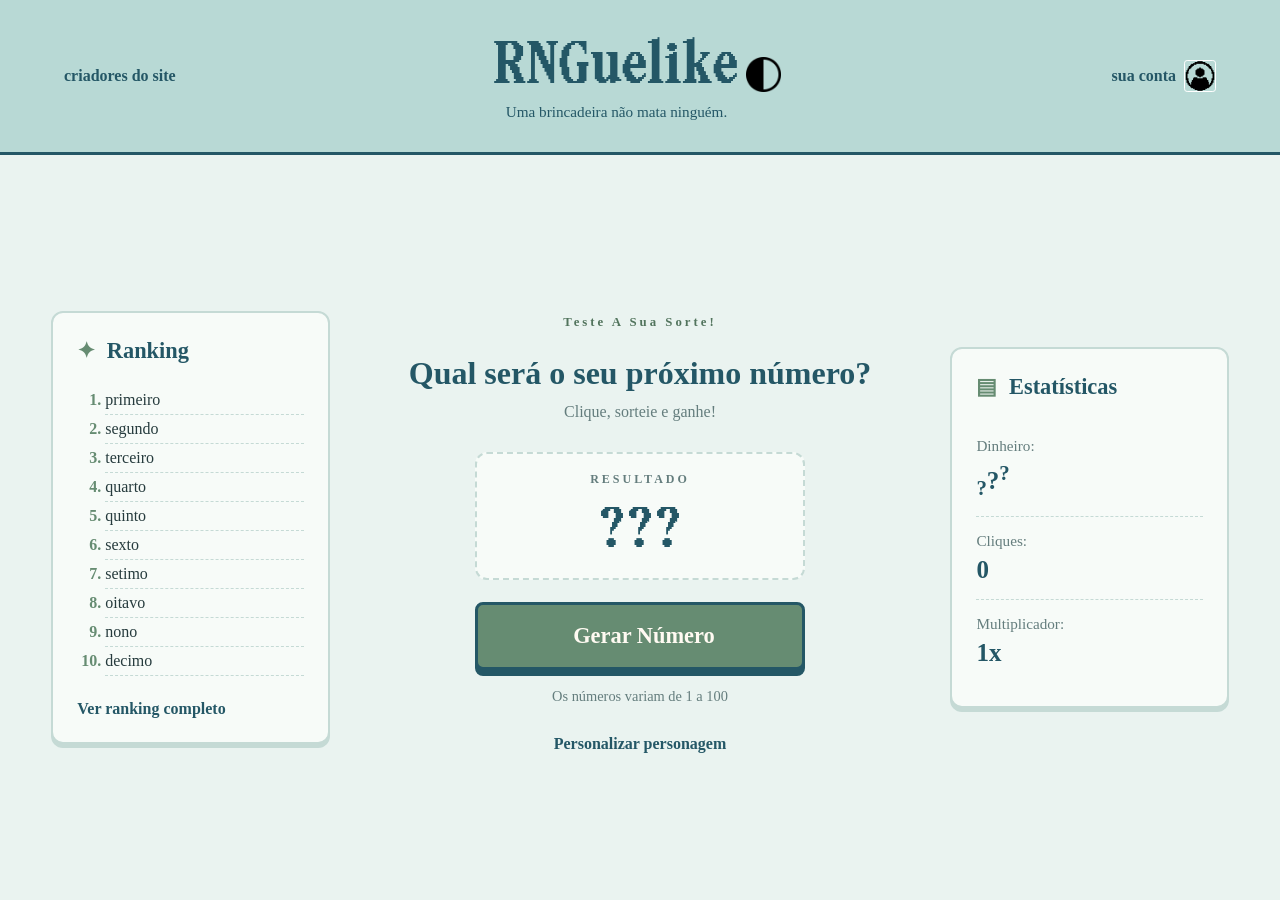
==== index.html @ 8517f71e "Reajustando o código pré-inserção dos pop-ups" ====
<!DOCTYPE html>
<html lang="pt-BR">
<head>
    <meta charset="UTF-8">
    <meta name="viewport" content="width=device-width, initial-scale=1.0">
    <title>RNGuelike</title>
    <link rel="stylesheet" href="estilos.css">
</head>
<body>
    <div class="cartasGeral esconder" id="cartasDiv">
        <div class="cartaContainer">
            <h2>Escolha uma Carta!</h2>
            <p>Você conseguiu <span class="valorAdquirido">1000</span>!!!</p>
            <div class="escolherCarta">
                <button class="carta">
                    <h3 id="tituloCartaUm">Titulo da Carta</h3>
                    <p id="descCartaUm">Descrição da Carta</p>
                </button>
                <button class="carta">
                    <h3 id="tituloCartaDois">Titulo da Carta</h3>
                    <p id="descCartaDois">Descrição da carta 2</p>
                </button>
                <button class="carta">
                    <h3 id="tituloCartaTres">Titulo da Carta</h3>
                    <p id="descCartaTres">Descrição da carta 3</p>
                </button>
            </div>
        </div>
    </div>
    <header>
        <a href="criadores.html" id="criadoresHead">criadores do site <img src="" alt=""></a>
        <div class="logo">
            <h1>RNGuelike</h1> 
            <p>Uma brincadeira não mata ninguém.</p>
        </div>

        <button id="botaoModoEscuro">
            <img src="imagens/imgModoEscuro.png" alt="Botao para ativar o Modo escuro ">
        </button>
        
        <a href="conta.html" id="conta">
            <span id="nomeContaHeader">sua conta</span>
            <img id="fotoContaHeader" src="imagens/icone-perfil.png" alt="Foto de perfil">
        </a>
    </header>

    <main>

        <aside id="rankingPagInicial">
            <h2><span class="emojiTitulo">✦</span> Ranking</h2>
            <ol>
                <li>primeiro</li>
                <li>segundo</li>
                <li>terceiro</li>
                <li>quarto</li>
                <li>quinto</li>
                <li>sexto</li>
                <li>setimo</li>
                <li>oitavo</li>
                <li>nono</li>
                <li>decimo</li>
            </ol>

            <a href="ranking.html" id="link">Ver ranking completo</a>
        </aside>

        <section class="areaJogo">
            <p class="placeholder">Teste A Sua Sorte!</p>

            <h2>Qual será o seu próximo número?</h2>
            <p class="descricao">Clique, sorteie e ganhe!</p>

            <div class="resultado">
                <span class="rotulo-resultado">RESULTADO</span>
                <p id="Resultado">???</p>
            </div>

            <button id="botaoGerarNum"><span class="emojiBotao"></span> Gerar Número</button>

            <p class="dica">Os números variam de 1 a 100</p>

            <a href="personalizacao.html" id="personalizarPersonagem">Personalizar personagem</a>
        </section>

        <aside class="tabelaEstatisticas">
            <h2> <span class="emojiTitulo">▤</span> Estatísticas</h2>

            <div class="estatistica">
                <span>Dinheiro:</span>
                <strong id="dinheiroAtual"><sub>?</sub>?<sup>?</sup></strong>
            </div>
            <div class="estatistica">
                <span>Cliques:</span>
                <strong id="totalGerNum">0</strong>
            </div>
            <div class="estatistica">
                <span>Multiplicador:</span>
                <strong><span id="totalMultiplicador">1</span>x</strong>
            </div>
        </aside>


    </main>

    <script type="module" src="scriptIndex.js"></script>
</body>
</html>
---- estilos.css ----
@font-face {
    font-family: 'fonteTitulo';
    src: url('fontes/pixelta/Pixelta.ttf') format('truetype');
    font-weight: normal;
    font-style: normal;
}

@media (max-width: 900px) {
    main {
        grid-template-columns: minmax(0, 1fr) minmax(0, 1fr);
        gap: 22px;
    }

    .areaJogo {
        grid-column: 1 / -1;
        grid-row: 1;
        padding: 24px 0 36px;
    }

    #rankingPagInicial,
    #tabelaEstatisticas {
        align-self: stretch;
    }
}

@media (max-width: 560px) {
    header {
        min-height: 145px;
        padding: 24px 16px 55px;
    }

    .logo h1 {
        font-size: 2.8rem;
    }

    #conta {
        top: auto;
        bottom: 16px;
        right: 20px;
        transform: none;
        font-size: 0.9rem;
    }
    #criadoresHead {
        top: auto;
        bottom: 16px;
        left: 20px;
        transform: none;
        font-size: 0.9rem;
    }
    main {
        width: 90%;
        padding: 28px 0;
        grid-template-columns: minmax(0, 1fr);
    }

    .areaJogo {
        grid-column: auto;
        grid-row: auto;
        padding: 12px 0 20px;
    }

    aside {
        padding: 20px;
    }

    #rankingPagInicial ol {
        columns: 2;
        column-gap: 30px;
    }

    #rankingPagInicial li {
        break-inside: avoid;
    }
}

@media (prefers-reduced-motion: reduce) {
    #botaoGerarNum {
        transition: none;
    }
}

:root {
    --fundo: #EAF3F0;
    --azul-leve: #B8D9D5;
    --azul-oceano: #245766;
    --azul-profundo: #173B46;
    --verde: #668C72;
    --verde-hover: #52745D;
    --painel: #F7FBF8;
    --borda: #C5DAD5;
    --texto: #263B3D;
    --texto-suave: #647D7D;
}

[data-tema="escuro"] {
    /* Modo abissal */
    --fundo: #102A35;
    --azul-leve: #193B48;
    --azul-oceano: #367487;
    --azul-profundo: #0B2029;
    --verde: #719B82;
    --verde-hover: #587D69;
    --painel: #193B48;
    --borda: #315461;
    --texto: #E2EFEC;
    --texto-suave: #A8C0C0;
}

* {
    box-sizing: border-box;
}

body{
    display: flex;
    flex-direction: column;
    margin: 0;
    min-height: 100vh;
    background-color: var(--fundo);
    color: var(--texto);
    font-family: Georgia, 'Times New Roman', serif;
}

main {
    width: min(1400px, 92%);
    margin: 0 auto;
    padding: 48px 0;
    flex: 1;
    display: grid;
    grid-template-columns: minmax(210px, 0.85fr)
                           minmax(320px, 1.7fr)
                           minmax(210px, 0.85fr);
    align-items: center;
    gap: 32px;
}

aside{
    padding: 24px;
    background-color: var(--painel);
    border: 2px solid var(--borda);
    border-radius: 12px;
    box-shadow: 0 4px 0 var(--borda);
}

aside h2 {
    margin: 0 0 22px;
    color: var(--azul-oceano);
    font-size: 1.4rem;
}

#rankingPagInicial ol{
    padding-left: 28px;
    margin-bottom: 24px;
}

#rankingPagInicial li {
    padding: 5px 0;
    border-bottom: 1px dashed var(--borda);
}

#rankingPagInicial li::marker {
    color: var(--verde);
    font-weight: bold;
}

header h1{
    text-align: center;
    font-size: 70px;
    font-family: fonteTitulo;
    letter-spacing: 3px;
    line-height: 1;
    font-weight: normal;
    display: inline-block;
    justify-items: center;
}

header{
    min-height: 155px;
    padding: 24px 5%;
    display: flex;
    align-items: center;
    justify-content: center;
    position: relative;
    background-color: var(--azul-leve);
    border-bottom: 3px solid var(--azul-oceano);
}

#link,
#personalizarPersonagem {
    color: var(--azul-oceano);
    font-weight: bold;
    text-decoration: none;
}

.logo{
    text-align: center;
}

#conta {
    display: flex;
    align-items: center;
    gap: 8px;
}

#fotoContaHeader {
    width: 32px;
    height: 32px;
    border-radius: 10%;
    object-fit: cover;
    border: 1px solid white;
}

.logo h1 {
    margin: 0;
    font-family: 'fonteTitulo', Georgia, serif;
    font-size: clamp(2.8rem, 5vw, 4.5rem);
    font-weight: normal;
    letter-spacing: 2px;
    color: var(--azul-oceano);
}

.logo h2 {
    margin: 0;
    font-family: 'fonteTitulo', Georgia, serif;
    font-size: clamp(35px, 5vw, 65px);
    font-weight: lighter;
    letter-spacing: 1.5px;
    word-spacing: 7px;
    color: var(--azul-oceano);
}

.logo p {
    margin: 8px 0 0;
    color: var(--azul-oceano);
    font-size: 0.95rem;
}


#conta {
    position: absolute;
    right: 5%;
    top: 50%;
    transform: translateY(-50%);
    color: var(--azul-oceano);
    text-decoration: none;
    font-weight: bold;
}

#criadoresHead {
    position: absolute;
    left: 5%;
    top: 50%;
    transform: translateY(-50%);
    color: var(--azul-oceano);
    text-decoration: none;
    font-weight: bold;
}

.emojiTitulo{
    color: var(--verde);
    margin-right: 6px;
}

.tabelaEstatisticas {
    align-self: center;
}

.estatistica {
    display: flex;
    flex-direction: column;
    gap: 6px;
    padding: 15px 0;
    border-bottom: 1px dashed var(--borda);
}

.estatistica:last-child { /* último elemento do estatistica :P */
    border-bottom: none;
}

.estatistica > span { /* o '>' serve pra pegar só o span diretamente após o div */
    color: var(--texto-suave);
    font-size: 0.95rem;
}

.estatistica strong {
    color: var(--azul-oceano);
    font-size:25px;
    overflow-wrap: anywhere;
}

.areaJogo {
    min-width: 0;
    text-align: center;
    display: flex;
    flex-direction: column;
    align-items: center;
}

.placeholder {
    color: var(--verde-hover);
    font-size: 0.8rem;
    font-weight: bold;
    letter-spacing: 3px;
}

.areaJogo h2 {
    margin: 12px 0 8px;
    color: var(--azul-oceano);
    font-size: clamp(1.5rem, 2.5vw, 2.1rem);
}

.descricao {
    margin: 0 0 28px;
    color: var(--texto-suave);
    line-height: 1.5;
}

.resultado {
    width: min(100%, 330px);
    min-height: 125px;
    margin-bottom: 22px;
    padding: 18px;

    display: flex;
    flex-direction: column;
    justify-content: center;
    align-items: center;

    background-color: var(--painel);
    border: 2px dashed var(--borda);
    border-radius: 12px;
}

.rotulo-resultado {
    color: var(--texto-suave);
    font-size: 0.75rem;
    font-weight: bold;
    letter-spacing: 3px;
}

#Resultado {
    margin: 8px 0 0;
    color: var(--azul-oceano);
    font-family: 'fonteTitulo', Georgia, serif;
    font-size: clamp(2.5rem, 5vw, 3.8rem);
    overflow-wrap: anywhere;
}


#botaoGerarNum {
    width: min(100%, 330px);
    padding: 18px 22px;

    border: 3px solid var(--azul-oceano);
    border-radius: 8px;
    background-color: var(--verde);
    box-shadow: 0 6px 0 var(--azul-oceano);

    color: #fffaf2;
    font-family: inherit;
    font-size: 1.4rem;
    font-weight: bold;

    cursor: pointer;
    transition: transform 100ms ease,
                box-shadow 100ms ease,
                background-color 150ms ease;
}

#botaoGerarNum:hover {
    background-color: var(--verde-hover);
}

#botaoGerarNum:active {
    transform: translateY(5px);
    box-shadow: 0 1px 0 var(--azul-oceano);
}

#botaoGerarNum:focus-visible {
    outline: 3px solid var(--azul-oceano);
    outline-offset: 5px;
}

.emojiBotao {
    margin-right: 8px;
}

.dica {
    margin: 18px 0;
    color: var(--texto-suave);
    font-size: 0.9rem;
}

#personalizarPersonagem {
    margin-top: 12px;
}



/* página da conta */

#paginaConta {
    width: min(1000px, 92%); 
    margin: 40px auto;
    display: flex;
    flex-direction: column;
    gap: 25px;
    flex: 1;
}

#informacoesConta {
    display: flex;
    align-items: center;
    gap: 25px;
    padding: 30px;
    background-color: var(--painel);
    border: 3px solid var(--azul-oceano);
    border-radius: 12px;
    box-shadow: 0 4px 0 rgba(0, 0, 0, 0.1);
    width: 100%; 
    box-sizing: border-box;
}
#pfp {
    width: 140px;
    height: 140px;
    object-fit: cover;
    border: 3px solid var(--azul-oceano);
    border-radius: 8px;
    flex-shrink: 0;
}

#textos {
    display: flex;
    flex-direction: column;
    gap: 12px; 
    flex: 1;
}

.linha-info {
    display: flex;
    align-items: baseline;
    gap: 15px;
    padding: 12px 16px;
    background-color: var(--fundo);
    border: 2px solid var(--borda);
    border-radius: 6px;
    width: 100%;
    box-sizing: border-box;
}

.linha-info .rotulo {
    font-size: 0.85rem;
    font-weight: bold;
    color: var(--texto-suave);
    text-transform: uppercase;
    letter-spacing: 1px;
    min-width: 90px;
}

#textos h1,
#textos h2,
#textos p,
#textos span:not(.rotulo) {
    margin: 0;
    padding: 0;
}

#textos h2 {
    font-size: 1.1rem;
    font-weight: bold;
    color: var(--azul-oceano);
}

#textos span:not(.rotulo) {
    font-size: 1.1rem;
    color: var(--texto);
    font-weight: normal;
}

#estatisticasConta {
    padding: 30px;
    background-color: var(--painel);
    border: 3px solid var(--azul-oceano);
    border-radius: 12px;
    box-shadow: 0 4px 0 rgba(0, 0, 0, 0.1);
    width: 100%;
    box-sizing: border-box;
}

#estatisticasConta h2 {
    margin-top: 0;
    color: var(--azul-oceano);
    font-size: 1.5rem;
}

#voltar {
    position: absolute;
    left: 5%;
    top: 50%;
    transform: translateY(-50%);
    font-family: inherit;
    font-size: 1rem;
    font-weight: bold;
    color: var(--azul-oceano);
    text-decoration: none;
}

#botaoModoEscuro {
    background: transparent;
    border: none;
    cursor: pointer;
}

#botaoModoEscuro img {
    width: 35px;
    height: 35px;
}

.campo-input {
    width: 100%;
    padding: 6px 10px;
    font-family: inherit;
    font-size: 1rem;
    border: 2px solid var(--azul-oceano);
    border-radius: 4px;
    background-color: var(--fundo);
    color: var(--texto);
}

textarea.campo-input {
    resize: vertical;
    min-height: 50px;
}

.container-foto {
    display: flex;
    flex-direction: column;
    align-items: center;
    gap: 10px;
    flex-shrink: 0;
}

.btn-acao {
    padding: 8px 16px;
    background-color: var(--azul-oceano);
    color: #fff;
    border: none;
    border-radius: 6px;
    font-family: inherit;
    font-weight: bold;
    cursor: pointer;
    transition: background-color 0.2s;
}

.btn-acao:hover {
    opacity: 0.9;
}
.cartasGeral{
    position: fixed;
    inset: 0;
    background-color: rgba(11, 32, 41, 0.65);
    display: flex;
    justify-content: center;
    align-items: center;
    z-index: 9999;
    backdrop-filter: blur(4px);
}

.esconder {
   display: none !important; 
}

.cartaContainer {
    background-color: var(--painel);
    border: 3px solid var(--azul-oceano);
    border-radius: 16px;
    padding: 32px;
    text-align: center;
    max-width: 650px;
    width: 90%;
    box-shadow: 0 10px 30px var(--azul-profundo);
}

.cartaContainer h2{
    margin-top: 0;
    color: var(--texto);
    font-family: 'fonteTitulo';
    font-size: clamp(2rem, 4vw, 3rem);
    font-weight: lighter;
}

.escolherCarta{
    display: flex;
    gap: 16px;
    justify-content: center;
    margin-top: 24px;
    flex-wrap: wrap;
}

.carta{
    flex: 1;
    min-width: 160px;
    min-height: 140px;
    background-color: var(--fundo);
    border: 2px solid var(--borda);
    border-radius: 12px;
    padding: 20px 12px;
    cursor: pointer;
    color: var(--texto);
    font-family: inherit;
    transition: transform 200ms ease, box-shadow 170ms ease, border-color 150ms ease;
}

.carta:hover {
    transform: translateY(-5px);
    border-color: var(--azul-oceano);
    box-shadow: 0 6px 12px rgba(0, 0, 0, 0.15);
}

.carta :active{
    transform: translateY(-2px);
}

.carta h3{
    color: var(--azul-profundo);
    margin: 8px 0 4px;
    font-size: 1.1rem;
}

.carta p{
    color: var(--texto-suave);
    font-size: 0.85rem;
}

/* pagina criadores */

#criadoresMain {
    max-width: 800px;
    margin: 40px auto;
    padding: 0 20px;
    display: flex;
    flex-direction: column;
    gap: 10px;
}

#criadoresMain h2 {
    font-size: 1.5rem;
    margin-top: 24px;
    margin-bottom: 4px;
    padding-bottom: 6px;
    border-bottom: 2px solid var(--texto-suave, #ccc);
}

#criadoresMain h2:first-of-type {
    margin-top: 0;
}

#criadoresMain p {
    font-size: 1rem;
    line-height: 1.6;
    margin: 0;
    opacity: 0.9;
}

#voltarInicioDevs {
    display: inline-block;
    align-self: center;
    margin-top: 30px;
    padding: 10px 18px;
    text-decoration: none;
    color: inherit;
    border: 1px solid var(--texto-suave, #ccc);
    border-radius: 8px;
    font-weight: bold;
    transition: opacity 0.2s, transform 0.1s;
    position: absolute;
    left: 50%;
    bottom: 10%;
    transform: translateX(-50%);
}

#voltarInicioDevs:hover {
    opacity: 0.75;
}
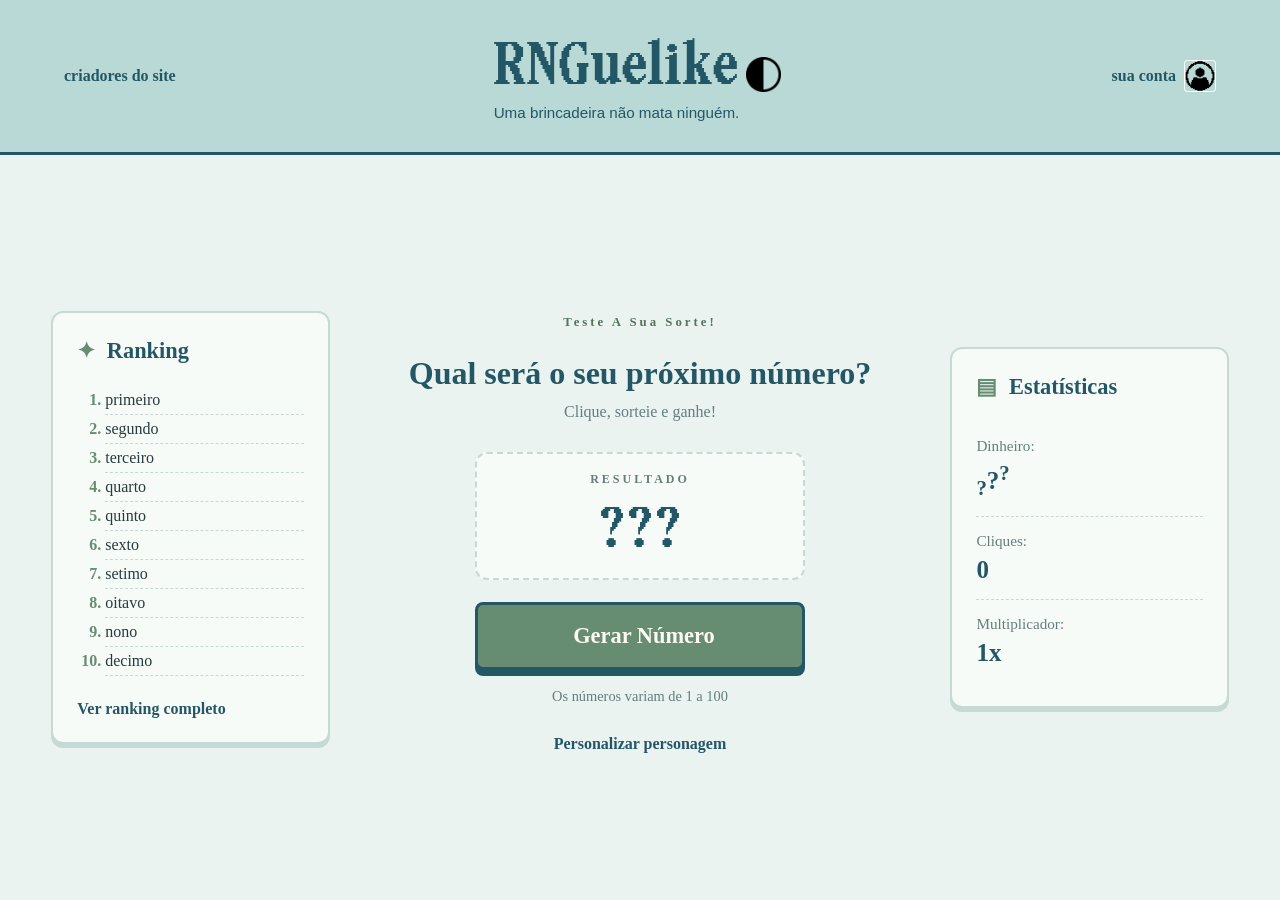
==== commit cc257505: "recursividade, fontes e AJAX" ====
--- a/index.html
+++ b/index.html
@@ -6,27 +6,27 @@
     <title>RNGuelike</title>
     <link rel="stylesheet" href="estilos.css">
 </head>
-<body>
-    <div class="cartasGeral esconder" id="cartasDiv">
-        <div class="cartaContainer">
-            <h2>Escolha uma Carta!</h2>
-            <p>Você conseguiu <span class="valorAdquirido">1000</span>!!!</p>
-            <div class="escolherCarta">
-                <button class="carta">
-                    <h3 id="tituloCartaUm">Titulo da Carta</h3>
-                    <p id="descCartaUm">Descrição da Carta</p>
-                </button>
-                <button class="carta">
-                    <h3 id="tituloCartaDois">Titulo da Carta</h3>
-                    <p id="descCartaDois">Descrição da carta 2</p>
-                </button>
-                <button class="carta">
-                    <h3 id="tituloCartaTres">Titulo da Carta</h3>
-                    <p id="descCartaTres">Descrição da carta 3</p>
-                </button>
-            </div>
+<div class="cartasGeral esconder" id="cartasDiv">
+    <div class="cartaContainer">
+        <h2>Escolha uma Carta!</h2>
+        <p>Você conseguiu <span class="valorAdquirido">1000</span>!!!</p>
+        <div class="escolherCarta">
+            <button class="carta">
+                <h3 id="tituloCartaUm">Titulo da Carta</h3>
+                <p id="descCartaUm">Descrição da Carta</p>
+            </button>
+            <button class="carta">
+                <h3 id="tituloCartaDois">Titulo da Carta</h3>
+                <p id="descCartaDois">Descrição da carta 2</p>
+            </button>
+            <button class="carta">
+                <h3 id="tituloCartaTres">Titulo da Carta</h3>
+                <p id="descCartaTres">Descrição da carta 3</p>
+            </button>
         </div>
     </div>
+</div>
+<body>
     <header>
         <a href="criadores.html" id="criadoresHead">criadores do site <img src="" alt=""></a>
         <div class="logo">
@@ -34,7 +34,7 @@
             <p>Uma brincadeira não mata ninguém.</p>
         </div>
 
-        <button id="botaoModoEscuro">
+        <button class="botaoModoEscuro">
             <img src="imagens/imgModoEscuro.png" alt="Botao para ativar o Modo escuro ">
         </button>
         
--- a/estilos.css
+++ b/estilos.css
@@ -71,7 +71,23 @@
     #rankingPagInicial li {
         break-inside: avoid;
     }
-}
+
+    #informacoesConta {
+        flex-direction: column;
+        align-items: center;
+        gap: 20px;
+      }
+    
+      .container-foto {
+        display: flex;
+        flex-direction: column;
+        align-items: center;
+      }
+    
+      #textos {
+        width: 100%;
+      }
+    }
 
 @media (prefers-reduced-motion: reduce) {
     #botaoGerarNum {
@@ -173,6 +189,10 @@
     justify-items: center;
 }
 
+header p, #voltarInicioDevs {
+    font-family: Arial, Helvetica, sans-serif;
+}
+
 header{
     min-height: 155px;
     padding: 24px 5%;
@@ -492,25 +512,47 @@
     font-size: 1.5rem;
 }
 
+#areaLogin {
+    font-family: Arial, Helvetica, sans-serif;
+}
+
+#estatisticasConta {
+    font-family: 'Courier New', Courier, monospace;
+}
+
+#textos {
+    font-family: 'Gill Sans', 'Gill Sans MT', Calibri, 'Trebuchet MS', sans-serif;
+}
+
+.container-foto {
+    font-family: 'Gill Sans', 'Gill Sans MT', Calibri, 'Trebuchet MS', sans-serif
+}
+
 #voltar {
     position: absolute;
     left: 5%;
     top: 50%;
     transform: translateY(-50%);
-    font-family: inherit;
+    font-family: 'Franklin Gothic Medium', 'Arial Narrow', Arial, sans-serif;
     font-size: 1rem;
     font-weight: bold;
     color: var(--azul-oceano);
     text-decoration: none;
 }
 
-#botaoModoEscuro {
+.botaoModoEscuro {
     background: transparent;
     border: none;
     cursor: pointer;
 }
 
-#botaoModoEscuro img {
+#botaoModoEscuroInicial {
+    position: absolute;
+    right: 5%;
+    top: 50%;
+    transform: translateY(-50%);
+}
+.botaoModoEscuro img {
     width: 35px;
     height: 35px;
 }
@@ -556,13 +598,14 @@
 }
 .cartasGeral{
     position: fixed;
-    inset: 0;
-    background-color: rgba(11, 32, 41, 0.65);
+    top: 0;
+    left: 0;
+    background-color: transparent;
     display: flex;
     justify-content: center;
     align-items: center;
     z-index: 9999;
-    backdrop-filter: blur(4px);
+    backdrop-filter: blur;
 }
 
 .esconder {
@@ -571,7 +614,7 @@
 
 .cartaContainer {
     background-color: var(--painel);
-    border: 3px solid var(--azul-oceano);
+    border: 3px solid --azul-oceano;
     border-radius: 16px;
     padding: 32px;
     text-align: center;
@@ -593,27 +636,25 @@
     gap: 16px;
     justify-content: center;
     margin-top: 24px;
-    flex-wrap: wrap;
+    flex-wrap: warp;
 }
 
 .carta{
     flex: 1;
-    min-width: 160px;
     min-height: 140px;
     background-color: var(--fundo);
     border: 2px solid var(--borda);
     border-radius: 12px;
     padding: 20px 12px;
-    cursor: pointer;
+    cursor: grab;
     color: var(--texto);
     font-family: inherit;
-    transition: transform 200ms ease, box-shadow 170ms ease, border-color 150ms ease;
-}
-
-.carta:hover {
+    transition: transform 300ms ease, box-shador 170ms ease, border-color 150ms ease;
+}
+
+.carta :hover{
     transform: translateY(-5px);
     border-color: var(--azul-oceano);
-    box-shadow: 0 6px 12px rgba(0, 0, 0, 0.15);
 }
 
 .carta :active{
@@ -633,20 +674,9 @@
 
 /* pagina criadores */
 
-#criadoresMain {
-    max-width: 800px;
-    margin: 40px auto;
-    padding: 0 20px;
-    display: flex;
-    flex-direction: column;
-    gap: 10px;
-}
+
 
 #criadoresMain h2 {
-    font-size: 1.5rem;
-    margin-top: 24px;
-    margin-bottom: 4px;
-    padding-bottom: 6px;
     border-bottom: 2px solid var(--texto-suave, #ccc);
 }
 
@@ -654,12 +684,6 @@
     margin-top: 0;
 }
 
-#criadoresMain p {
-    font-size: 1rem;
-    line-height: 1.6;
-    margin: 0;
-    opacity: 0.9;
-}
 
 #voltarInicioDevs {
     display: inline-block;
@@ -680,4 +704,29 @@
 
 #voltarInicioDevs:hover {
     opacity: 0.75;
+}
+
+#criadoresMain {
+    display: inline-block;
+    justify-items: center;
+}
+
+#criadoresMain p, #criadoresMain h1, #criadoresMain h2 {
+    font-family: fonteTitulo;
+    letter-spacing: 2px;
+    line-height: 1;
+    font-weight: normal;
+    text-align: center;
+}
+
+#criadoresMain h1 {
+    font-size: 45px;
+}
+
+#criadoresMain h2 {
+    font-size: 32px;
+}
+
+#criadoresMain p {
+    font-size: 22px;
 }
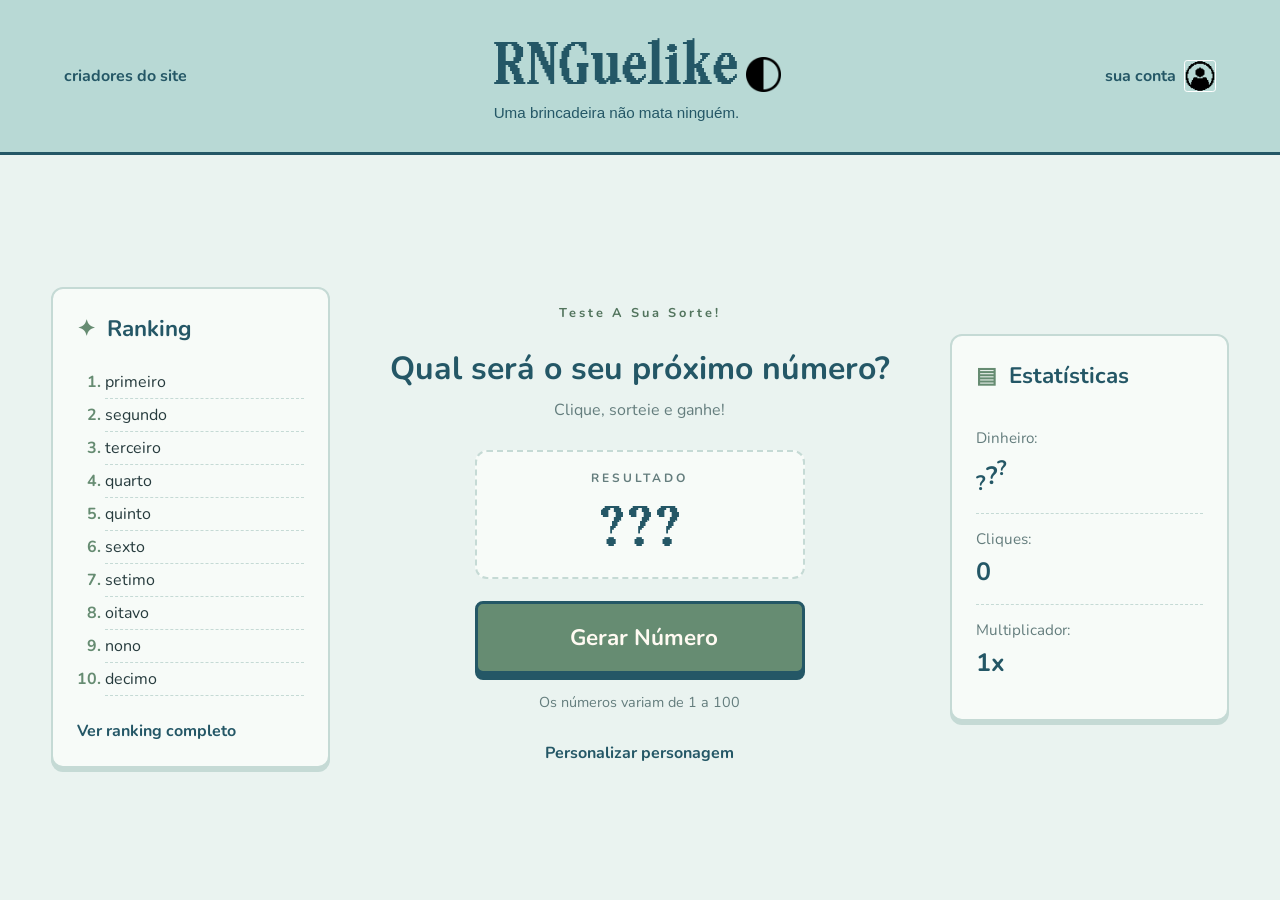
==== commit dc2992ed: "Aplica a fonte Nunito no texto da página inicial, da personalização e do ranking" ====
--- a/index.html
+++ b/index.html
@@ -4,29 +4,33 @@
     <meta charset="UTF-8">
     <meta name="viewport" content="width=device-width, initial-scale=1.0">
     <title>RNGuelike</title>
+    <link rel="preconnect" href="https://fonts.googleapis.com">
+    <link rel="preconnect" href="https://fonts.gstatic.com" crossorigin>
+    <link href="https://fonts.googleapis.com/css2?family=Nunito:wght@400;700&display=swap" rel="stylesheet">
     <link rel="stylesheet" href="estilos.css">
+    <link rel="icon" href="imagens/favicon.ico" type="image/x-icon">
 </head>
-<div class="cartasGeral esconder" id="cartasDiv">
-    <div class="cartaContainer">
-        <h2>Escolha uma Carta!</h2>
-        <p>Você conseguiu <span class="valorAdquirido">1000</span>!!!</p>
-        <div class="escolherCarta">
-            <button class="carta">
-                <h3 id="tituloCartaUm">Titulo da Carta</h3>
-                <p id="descCartaUm">Descrição da Carta</p>
-            </button>
-            <button class="carta">
-                <h3 id="tituloCartaDois">Titulo da Carta</h3>
-                <p id="descCartaDois">Descrição da carta 2</p>
-            </button>
-            <button class="carta">
-                <h3 id="tituloCartaTres">Titulo da Carta</h3>
-                <p id="descCartaTres">Descrição da carta 3</p>
-            </button>
+<body class="paginaInicial">
+    <div class="cartasGeral esconder" id="cartasDiv">
+        <div class="cartaContainer">
+            <h2>Escolha uma Carta!</h2>
+            <p>Você conseguiu <span class="valorAdquirido">1000</span>!!!</p>
+            <div class="escolherCarta">
+                <button class="carta">
+                    <h3 id="tituloCartaUm">Titulo da Carta</h3>
+                    <p id="descCartaUm">Descrição da Carta</p>
+                </button>
+                <button class="carta">
+                    <h3 id="tituloCartaDois">Titulo da Carta</h3>
+                    <p id="descCartaDois">Descrição da carta 2</p>
+                </button>
+                <button class="carta">
+                    <h3 id="tituloCartaTres">Titulo da Carta</h3>
+                    <p id="descCartaTres">Descrição da carta 3</p>
+                </button>
+            </div>
         </div>
     </div>
-</div>
-<body>
     <header>
         <a href="criadores.html" id="criadoresHead">criadores do site <img src="" alt=""></a>
         <div class="logo">
--- a/estilos.css
+++ b/estilos.css
@@ -51,6 +51,26 @@
         width: 90%;
         padding: 28px 0;
         grid-template-columns: minmax(0, 1fr);
+    }
+
+    #informacoesConta {
+        flex-direction: column;
+        align-items: center;
+        gap: 20px;
+    }
+    
+    .container-foto {
+        display: flex;
+        flex-direction: column;
+        align-items: center;
+    }
+    
+    #textos {
+        width: 100%;
+    }
+    
+    .tabelaEstatisticas {
+        display: none;
     }
 
     .areaJogo {
@@ -133,7 +153,7 @@
     min-height: 100vh;
     background-color: var(--fundo);
     color: var(--texto);
-    font-family: Georgia, 'Times New Roman', serif;
+    font-family: 'Nunito', Georgia, 'Times New Roman', serif;
 }
 
 main {
@@ -598,14 +618,14 @@
 }
 .cartasGeral{
     position: fixed;
-    top: 0;
-    left: 0;
-    background-color: transparent;
+    inset: 0;
+    padding: 16px 0;          
+    overflow-y: auto;         
+    background-color: rgba(11, 32, 41, 0.65);
     display: flex;
     justify-content: center;
-    align-items: center;
+    align-items: flex-start;  
     z-index: 9999;
-    backdrop-filter: blur;
 }
 
 .esconder {
@@ -614,12 +634,13 @@
 
 .cartaContainer {
     background-color: var(--painel);
-    border: 3px solid --azul-oceano;
+    border: 3px solid var(--azul-oceano);
     border-radius: 16px;
     padding: 32px;
     text-align: center;
     max-width: 650px;
     width: 90%;
+    margin: auto;
     box-shadow: 0 10px 30px var(--azul-profundo);
 }
 
@@ -636,25 +657,27 @@
     gap: 16px;
     justify-content: center;
     margin-top: 24px;
-    flex-wrap: warp;
+    flex-wrap: wrap;
 }
 
 .carta{
     flex: 1;
+    min-width: 160px;
     min-height: 140px;
     background-color: var(--fundo);
     border: 2px solid var(--borda);
     border-radius: 12px;
     padding: 20px 12px;
-    cursor: grab;
+    cursor: pointer;
     color: var(--texto);
     font-family: inherit;
-    transition: transform 300ms ease, box-shador 170ms ease, border-color 150ms ease;
-}
-
-.carta :hover{
+    transition: transform 200ms ease, box-shadow 170ms ease, border-color 150ms ease;
+}
+
+.carta:hover {
     transform: translateY(-5px);
     border-color: var(--azul-oceano);
+    box-shadow: 0 6px 12px rgba(0, 0, 0, 0.15);
 }
 
 .carta :active{
@@ -662,7 +685,7 @@
 }
 
 .carta h3{
-    color: var(--azul-profundo);
+    color: var(--verde);
     margin: 8px 0 4px;
     font-size: 1.1rem;
 }
@@ -729,4 +752,69 @@
 
 #criadoresMain p {
     font-size: 22px;
+}
+
+@media (max-width: 900px) {
+    .paginaInicial main {
+        grid-template-columns: minmax(0, 1fr) minmax(0, 1fr);
+        gap: 22px;
+    }
+
+    .paginaInicial .areaJogo {
+        grid-column: 1 / -1;
+        grid-row: 1;
+        padding: 24px 0 36px;
+    }
+
+    .paginaInicial #rankingPagInicial,
+    .paginaInicial .tabelaEstatisticas {
+        align-self: stretch;
+    }
+}
+
+@media (max-width: 560px) {
+    .paginaInicial header {
+        min-height: 145px;
+        padding: 24px 16px 55px;
+    }
+
+    .paginaInicial #conta,
+    .paginaInicial #criadoresHead {
+        top: auto;
+        bottom: 16px;
+        transform: none;
+        font-size: 0.9rem;
+    }
+
+    .paginaInicial #conta {
+        right: 20px;
+    }
+
+    .paginaInicial #criadoresHead {
+        left: 20px;
+    }
+
+    .paginaInicial main {
+        width: 90%;
+        padding: 28px 0;
+        grid-template-columns: minmax(0, 1fr);
+    }
+
+    .paginaInicial .areaJogo {
+        grid-column: auto;
+        grid-row: auto;
+        padding: 12px 0 20px;
+    }
+
+    .paginaInicial .tabelaEstatisticas {
+        display: none;
+    }
+
+    .paginaInicial .cartaContainer {
+        padding: 20px;
+    }
+
+    .paginaInicial .carta {
+        min-height: 110px;
+    }
 }
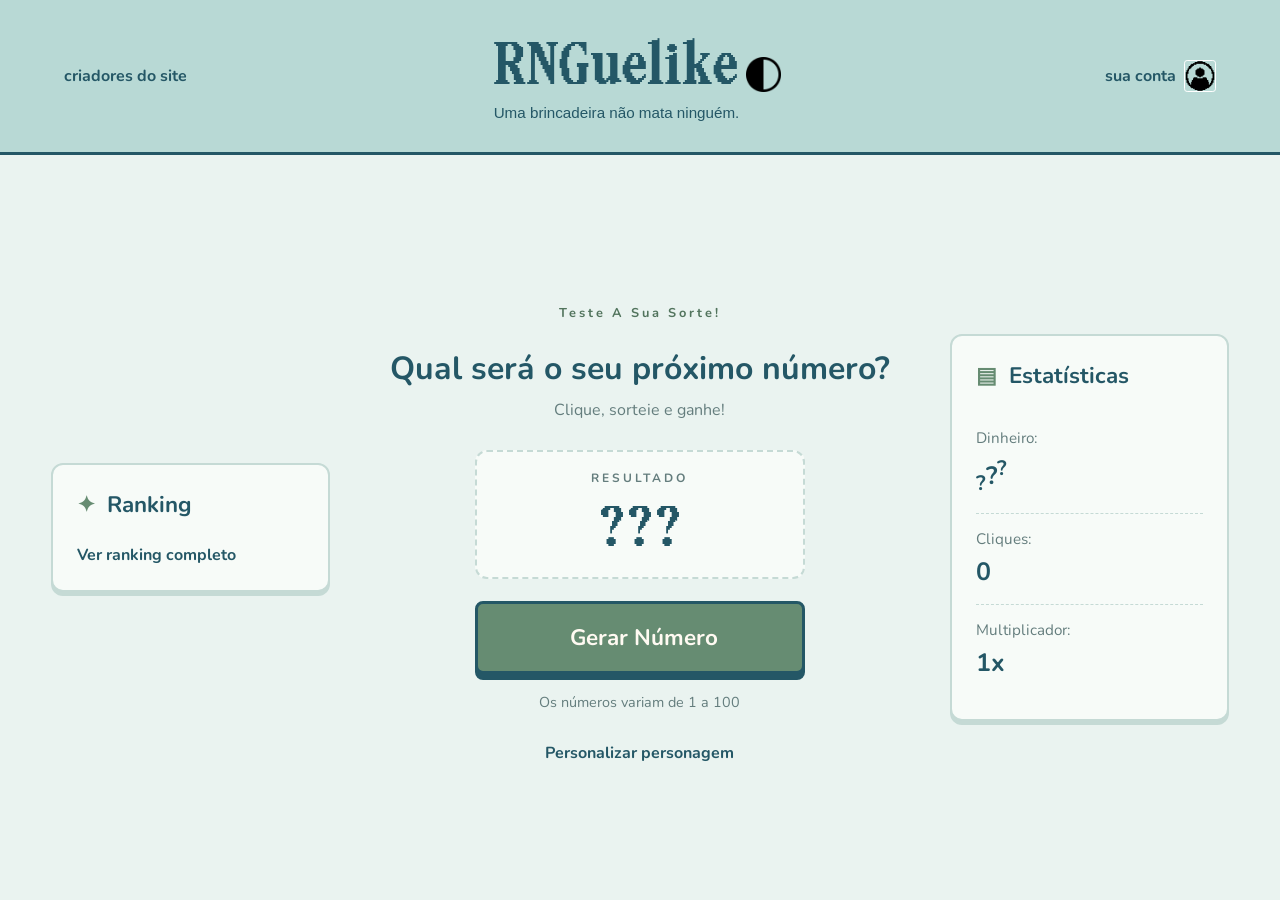
==== commit de04831a: "Top 10 do ranking global no lugar dos nomes de exemplo" ====
--- a/index.html
+++ b/index.html
@@ -53,16 +53,7 @@
         <aside id="rankingPagInicial">
             <h2><span class="emojiTitulo">✦</span> Ranking</h2>
             <ol>
-                <li>primeiro</li>
-                <li>segundo</li>
-                <li>terceiro</li>
-                <li>quarto</li>
-                <li>quinto</li>
-                <li>sexto</li>
-                <li>setimo</li>
-                <li>oitavo</li>
-                <li>nono</li>
-                <li>decimo</li>
+        
             </ol>
 
             <a href="ranking.html" id="link">Ver ranking completo</a>
@@ -107,5 +98,6 @@
     </main>
 
     <script type="module" src="scriptIndex.js"></script>
+    <script type="module" src="rankingHome.js"></script>
 </body>
 </html>
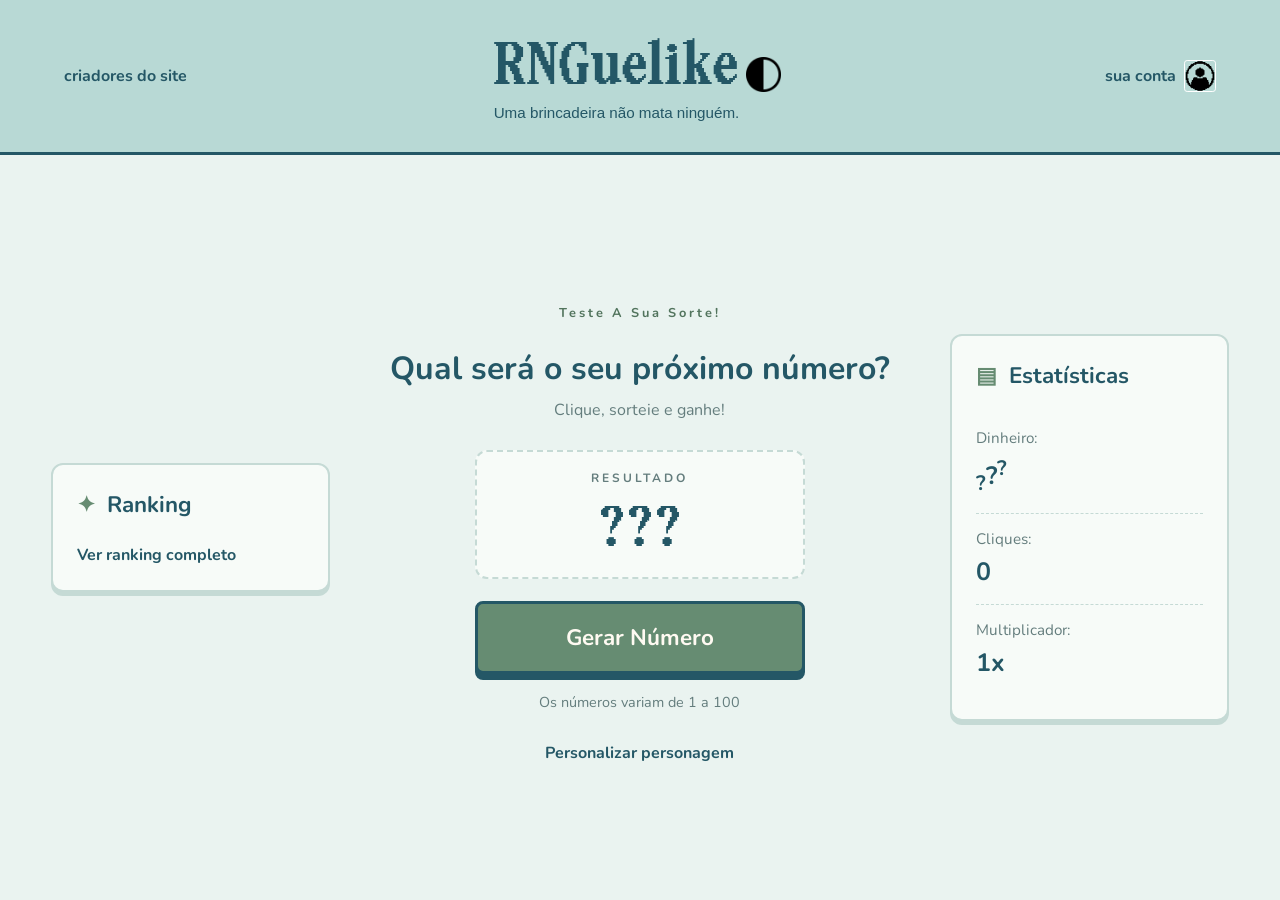
==== commit 2ae43a3c: "timer botao sla" ====
--- a/index.html
+++ b/index.html
@@ -70,7 +70,7 @@
                 <p id="Resultado">???</p>
             </div>
 
-            <button id="botaoGerarNum"><span class="emojiBotao"></span> Gerar Número</button>
+            <button id="botaoGerarNum">Gerar Número</button>
 
             <p class="dica">Os números variam de 1 a 100</p>
 
--- a/estilos.css
+++ b/estilos.css
@@ -126,6 +126,9 @@
     --borda: #C5DAD5;
     --texto: #263B3D;
     --texto-suave: #647D7D;
+    --cinza: #5c6666;
+    --outro-cinza: #8c9696;
+    --cinza-texto: #dfe6e6;
 }
 
 [data-tema="escuro"] {
@@ -140,6 +143,9 @@
     --borda: #315461;
     --texto: #E2EFEC;
     --texto-suave: #A8C0C0;
+    --cinza: #232727;
+    --outro-cinza: #4d5252;
+    --cinza-texto: #dfe6e6;
 }
 
 * {
@@ -166,7 +172,15 @@
                            minmax(320px, 1.7fr)
                            minmax(210px, 0.85fr);
     align-items: center;
-    gap: 32px;
+    gap: 32px;#botaoGerarNum:disabled {
+    background-color: var(--outro-cinza);
+    border-color: var(--cinza);
+    box-shadow: 0 6px 0 --cinza;
+    color: var(--cinza-texto);
+    cursor: not-allowed;
+    transform: none;
+}
+
 }
 
 aside{
@@ -288,14 +302,30 @@
 #criadoresHead {
     position: absolute;
     left: 5%;
-    top: 50%;
+    top: 50%;#botaoGerarNum:disabled {
+    background-color: var(--outro-cinza);
+    border-color: var(--cinza);
+    box-shadow: 0 6px 0 --cinza;
+    color: var(--cinza-texto);
+    cursor: not-allowed;
+    transform: none;
+}
+
     transform: translateY(-50%);
     color: var(--azul-oceano);
     text-decoration: none;
     font-weight: bold;
 }
 
-.emojiTitulo{
+.emojiTitulo{#botaoGerarNum:disabled {
+    background-color: var(--outro-cinza);
+    border-color: var(--cinza);
+    box-shadow: 0 6px 0 --cinza;
+    color: var(--cinza-texto);
+    cursor: not-allowed;
+    transform: none;
+}
+
     color: var(--verde);
     margin-right: 6px;
 }
@@ -353,6 +383,25 @@
     color: var(--texto-suave);
     line-height: 1.5;
 }
+
+#botaoGerarNum:disabled {
+    background-color: var(--outro-cinza);
+    border-color: var(--cinza);
+    box-shadow: 0 6px 0 --cinza;
+    color: var(--cinza-texto);
+    cursor: not-allowed;
+    transform: none;
+}
+
+#botaoGerarNum:disabled:hover {
+    background-color: var(--outro-cinza);
+    border-color: var(--cinza);
+    box-shadow: 0 6px 0 --cinza;
+    color: var(--cinza-texto);
+    cursor: not-allowed;
+    transform: none;
+}
+
 
 .resultado {
     width: min(100%, 330px);
